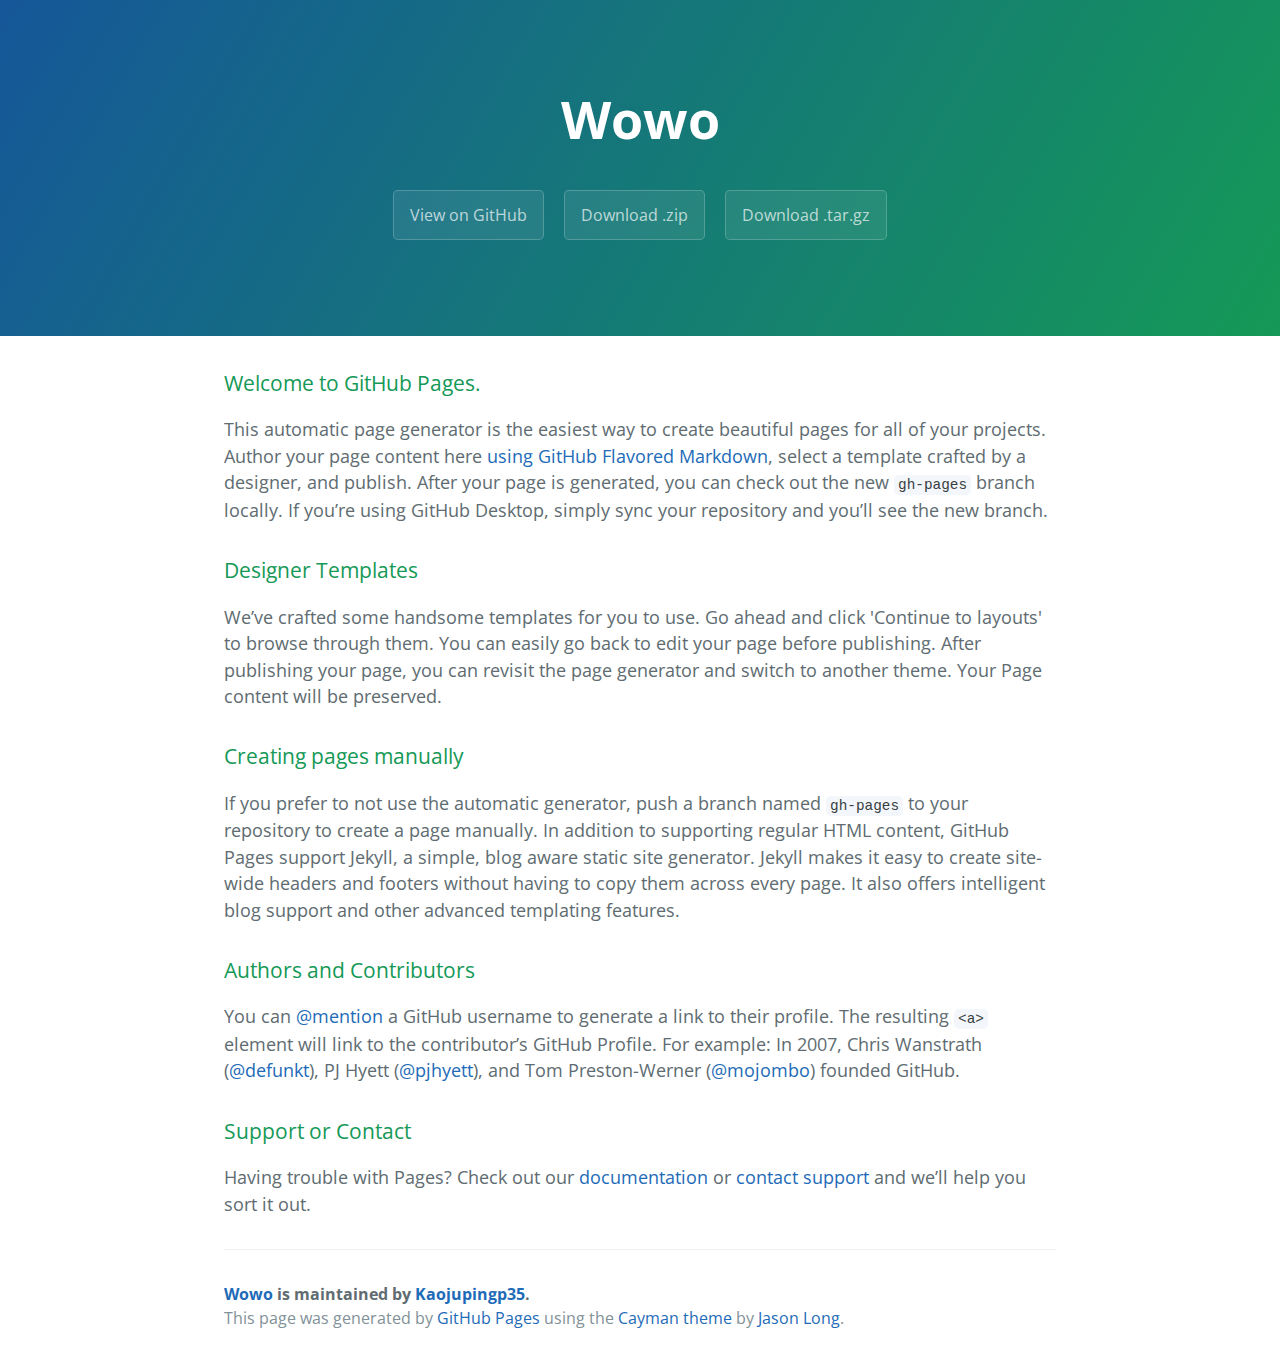
==== index.html @ 84915ab1 "Create gh-pages branch via GitHub" ====
<!DOCTYPE html>
<html lang="en-us">
  <head>
    <meta charset="UTF-8">
    <title>Wowo by Kaojupingp35</title>
    <meta name="viewport" content="width=device-width, initial-scale=1">
    <link rel="stylesheet" type="text/css" href="stylesheets/normalize.css" media="screen">
    <link href='https://fonts.googleapis.com/css?family=Open+Sans:400,700' rel='stylesheet' type='text/css'>
    <link rel="stylesheet" type="text/css" href="stylesheets/stylesheet.css" media="screen">
    <link rel="stylesheet" type="text/css" href="stylesheets/github-light.css" media="screen">
  </head>
  <body>
    <section class="page-header">
      <h1 class="project-name">Wowo</h1>
      <h2 class="project-tagline"></h2>
      <a href="https://github.com/Kaojupingp35/wowo" class="btn">View on GitHub</a>
      <a href="https://github.com/Kaojupingp35/wowo/zipball/master" class="btn">Download .zip</a>
      <a href="https://github.com/Kaojupingp35/wowo/tarball/master" class="btn">Download .tar.gz</a>
    </section>

    <section class="main-content">
      <h3>
<a id="welcome-to-github-pages" class="anchor" href="#welcome-to-github-pages" aria-hidden="true"><span aria-hidden="true" class="octicon octicon-link"></span></a>Welcome to GitHub Pages.</h3>

<p>This automatic page generator is the easiest way to create beautiful pages for all of your projects. Author your page content here <a href="https://guides.github.com/features/mastering-markdown/">using GitHub Flavored Markdown</a>, select a template crafted by a designer, and publish. After your page is generated, you can check out the new <code>gh-pages</code> branch locally. If you’re using GitHub Desktop, simply sync your repository and you’ll see the new branch.</p>

<h3>
<a id="designer-templates" class="anchor" href="#designer-templates" aria-hidden="true"><span aria-hidden="true" class="octicon octicon-link"></span></a>Designer Templates</h3>

<p>We’ve crafted some handsome templates for you to use. Go ahead and click 'Continue to layouts' to browse through them. You can easily go back to edit your page before publishing. After publishing your page, you can revisit the page generator and switch to another theme. Your Page content will be preserved.</p>

<h3>
<a id="creating-pages-manually" class="anchor" href="#creating-pages-manually" aria-hidden="true"><span aria-hidden="true" class="octicon octicon-link"></span></a>Creating pages manually</h3>

<p>If you prefer to not use the automatic generator, push a branch named <code>gh-pages</code> to your repository to create a page manually. In addition to supporting regular HTML content, GitHub Pages support Jekyll, a simple, blog aware static site generator. Jekyll makes it easy to create site-wide headers and footers without having to copy them across every page. It also offers intelligent blog support and other advanced templating features.</p>

<h3>
<a id="authors-and-contributors" class="anchor" href="#authors-and-contributors" aria-hidden="true"><span aria-hidden="true" class="octicon octicon-link"></span></a>Authors and Contributors</h3>

<p>You can <a href="https://help.github.com/articles/basic-writing-and-formatting-syntax/#mentioning-users-and-teams" class="user-mention">@mention</a> a GitHub username to generate a link to their profile. The resulting <code>&lt;a&gt;</code> element will link to the contributor’s GitHub Profile. For example: In 2007, Chris Wanstrath (<a href="https://github.com/defunkt" class="user-mention">@defunkt</a>), PJ Hyett (<a href="https://github.com/pjhyett" class="user-mention">@pjhyett</a>), and Tom Preston-Werner (<a href="https://github.com/mojombo" class="user-mention">@mojombo</a>) founded GitHub.</p>

<h3>
<a id="support-or-contact" class="anchor" href="#support-or-contact" aria-hidden="true"><span aria-hidden="true" class="octicon octicon-link"></span></a>Support or Contact</h3>

<p>Having trouble with Pages? Check out our <a href="https://help.github.com/pages">documentation</a> or <a href="https://github.com/contact">contact support</a> and we’ll help you sort it out.</p>

      <footer class="site-footer">
        <span class="site-footer-owner"><a href="https://github.com/Kaojupingp35/wowo">Wowo</a> is maintained by <a href="https://github.com/Kaojupingp35">Kaojupingp35</a>.</span>

        <span class="site-footer-credits">This page was generated by <a href="https://pages.github.com">GitHub Pages</a> using the <a href="https://github.com/jasonlong/cayman-theme">Cayman theme</a> by <a href="https://twitter.com/jasonlong">Jason Long</a>.</span>
      </footer>

    </section>

  
  </body>
</html>
---- stylesheets/stylesheet.css ----
* {
  box-sizing: border-box; }

body {
  padding: 0;
  margin: 0;
  font-family: "Open Sans", "Helvetica Neue", Helvetica, Arial, sans-serif;
  font-size: 16px;
  line-height: 1.5;
  color: #606c71; }

a {
  color: #1e6bb8;
  text-decoration: none; }
  a:hover {
    text-decoration: underline; }

.btn {
  display: inline-block;
  margin-bottom: 1rem;
  color: rgba(255, 255, 255, 0.7);
  background-color: rgba(255, 255, 255, 0.08);
  border-color: rgba(255, 255, 255, 0.2);
  border-style: solid;
  border-width: 1px;
  border-radius: 0.3rem;
  transition: color 0.2s, background-color 0.2s, border-color 0.2s; }
  .btn + .btn {
    margin-left: 1rem; }

.btn:hover {
  color: rgba(255, 255, 255, 0.8);
  text-decoration: none;
  background-color: rgba(255, 255, 255, 0.2);
  border-color: rgba(255, 255, 255, 0.3); }

@media screen and (min-width: 64em) {
  .btn {
    padding: 0.75rem 1rem; } }

@media screen and (min-width: 42em) and (max-width: 64em) {
  .btn {
    padding: 0.6rem 0.9rem;
    font-size: 0.9rem; } }

@media screen and (max-width: 42em) {
  .btn {
    display: block;
    width: 100%;
    padding: 0.75rem;
    font-size: 0.9rem; }
    .btn + .btn {
      margin-top: 1rem;
      margin-left: 0; } }

.page-header {
  color: #fff;
  text-align: center;
  background-color: #159957;
  background-image: linear-gradient(120deg, #155799, #159957); }

@media screen and (min-width: 64em) {
  .page-header {
    padding: 5rem 6rem; } }

@media screen and (min-width: 42em) and (max-width: 64em) {
  .page-header {
    padding: 3rem 4rem; } }

@media screen and (max-width: 42em) {
  .page-header {
    padding: 2rem 1rem; } }

.project-name {
  margin-top: 0;
  margin-bottom: 0.1rem; }

@media screen and (min-width: 64em) {
  .project-name {
    font-size: 3.25rem; } }

@media screen and (min-width: 42em) and (max-width: 64em) {
  .project-name {
    font-size: 2.25rem; } }

@media screen and (max-width: 42em) {
  .project-name {
    font-size: 1.75rem; } }

.project-tagline {
  margin-bottom: 2rem;
  font-weight: normal;
  opacity: 0.7; }

@media screen and (min-width: 64em) {
  .project-tagline {
    font-size: 1.25rem; } }

@media screen and (min-width: 42em) and (max-width: 64em) {
  .project-tagline {
    font-size: 1.15rem; } }

@media screen and (max-width: 42em) {
  .project-tagline {
    font-size: 1rem; } }

.main-content :first-child {
  margin-top: 0; }
.main-content img {
  max-width: 100%; }
.main-content h1, .main-content h2, .main-content h3, .main-content h4, .main-content h5, .main-content h6 {
  margin-top: 2rem;
  margin-bottom: 1rem;
  font-weight: normal;
  color: #159957; }
.main-content p {
  margin-bottom: 1em; }
.main-content code {
  padding: 2px 4px;
  font-family: Consolas, "Liberation Mono", Menlo, Courier, monospace;
  font-size: 0.9rem;
  color: #383e41;
  background-color: #f3f6fa;
  border-radius: 0.3rem; }
.main-content pre {
  padding: 0.8rem;
  margin-top: 0;
  margin-bottom: 1rem;
  font: 1rem Consolas, "Liberation Mono", Menlo, Courier, monospace;
  color: #567482;
  word-wrap: normal;
  background-color: #f3f6fa;
  border: solid 1px #dce6f0;
  border-radius: 0.3rem; }
  .main-content pre > code {
    padding: 0;
    margin: 0;
    font-size: 0.9rem;
    color: #567482;
    word-break: normal;
    white-space: pre;
    background: transparent;
    border: 0; }
.main-content .highlight {
  margin-bottom: 1rem; }
  .main-content .highlight pre {
    margin-bottom: 0;
    word-break: normal; }
.main-content .highlight pre, .main-content pre {
  padding: 0.8rem;
  overflow: auto;
  font-size: 0.9rem;
  line-height: 1.45;
  border-radius: 0.3rem; }
.main-content pre code, .main-content pre tt {
  display: inline;
  max-width: initial;
  padding: 0;
  margin: 0;
  overflow: initial;
  line-height: inherit;
  word-wrap: normal;
  background-color: transparent;
  border: 0; }
  .main-content pre code:before, .main-content pre code:after, .main-content pre tt:before, .main-content pre tt:after {
    content: normal; }
.main-content ul, .main-content ol {
  margin-top: 0; }
.main-content blockquote {
  padding: 0 1rem;
  margin-left: 0;
  color: #819198;
  border-left: 0.3rem solid #dce6f0; }
  .main-content blockquote > :first-child {
    margin-top: 0; }
  .main-content blockquote > :last-child {
    margin-bottom: 0; }
.main-content table {
  display: block;
  width: 100%;
  overflow: auto;
  word-break: normal;
  word-break: keep-all; }
  .main-content table th {
    font-weight: bold; }
  .main-content table th, .main-content table td {
    padding: 0.5rem 1rem;
    border: 1px solid #e9ebec; }
.main-content dl {
  padding: 0; }
  .main-content dl dt {
    padding: 0;
    margin-top: 1rem;
    font-size: 1rem;
    font-weight: bold; }
  .main-content dl dd {
    padding: 0;
    margin-bottom: 1rem; }
.main-content hr {
  height: 2px;
  padding: 0;
  margin: 1rem 0;
  background-color: #eff0f1;
  border: 0; }

@media screen and (min-width: 64em) {
  .main-content {
    max-width: 64rem;
    padding: 2rem 6rem;
    margin: 0 auto;
    font-size: 1.1rem; } }

@media screen and (min-width: 42em) and (max-width: 64em) {
  .main-content {
    padding: 2rem 4rem;
    font-size: 1.1rem; } }

@media screen and (max-width: 42em) {
  .main-content {
    padding: 2rem 1rem;
    font-size: 1rem; } }

.site-footer {
  padding-top: 2rem;
  margin-top: 2rem;
  border-top: solid 1px #eff0f1; }

.site-footer-owner {
  display: block;
  font-weight: bold; }

.site-footer-credits {
  color: #819198; }

@media screen and (min-width: 64em) {
  .site-footer {
    font-size: 1rem; } }

@media screen and (min-width: 42em) and (max-width: 64em) {
  .site-footer {
    font-size: 1rem; } }

@media screen and (max-width: 42em) {
  .site-footer {
    font-size: 0.9rem; } }
---- stylesheets/github-light.css ----
/*
The MIT License (MIT)

Copyright (c) 2015 GitHub, Inc.

Permission is hereby granted, free of charge, to any person obtaining a copy
of this software and associated documentation files (the "Software"), to deal
in the Software without restriction, including without limitation the rights
to use, copy, modify, merge, publish, distribute, sublicense, and/or sell
copies of the Software, and to permit persons to whom the Software is
furnished to do so, subject to the following conditions:

The above copyright notice and this permission notice shall be included in all
copies or substantial portions of the Software.

THE SOFTWARE IS PROVIDED "AS IS", WITHOUT WARRANTY OF ANY KIND, EXPRESS OR
IMPLIED, INCLUDING BUT NOT LIMITED TO THE WARRANTIES OF MERCHANTABILITY,
FITNESS FOR A PARTICULAR PURPOSE AND NONINFRINGEMENT. IN NO EVENT SHALL THE
AUTHORS OR COPYRIGHT HOLDERS BE LIABLE FOR ANY CLAIM, DAMAGES OR OTHER
LIABILITY, WHETHER IN AN ACTION OF CONTRACT, TORT OR OTHERWISE, ARISING FROM,
OUT OF OR IN CONNECTION WITH THE SOFTWARE OR THE USE OR OTHER DEALINGS IN THE
SOFTWARE.

*/

.pl-c /* comment */ {
  color: #969896;
}

.pl-c1      /* constant, markup.raw, meta.diff.header, meta.module-reference, meta.property-name, support, support.constant, support.variable, variable.other.constant */,
.pl-s .pl-v /* string variable */ {
  color: #0086b3;
}

.pl-e  /* entity */,
.pl-en /* entity.name */ {
  color: #795da3;
}

.pl-s .pl-s1 /* string source */,
.pl-smi      /* storage.modifier.import, storage.modifier.package, storage.type.java, variable.other, variable.parameter.function */ {
  color: #333;
}

.pl-ent /* entity.name.tag */ {
  color: #63a35c;
}

.pl-k /* keyword, storage, storage.type */ {
  color: #a71d5d;
}

.pl-pds              /* punctuation.definition.string, string.regexp.character-class */,
.pl-s                /* string */,
.pl-s .pl-pse .pl-s1 /* string punctuation.section.embedded source */,
.pl-sr               /* string.regexp */,
.pl-sr .pl-cce       /* string.regexp constant.character.escape */,
.pl-sr .pl-sra       /* string.regexp string.regexp.arbitrary-repitition */,
.pl-sr .pl-sre       /* string.regexp source.ruby.embedded */ {
  color: #183691;
}

.pl-v /* variable */ {
  color: #ed6a43;
}

.pl-id /* invalid.deprecated */ {
  color: #b52a1d;
}

.pl-ii /* invalid.illegal */ {
  background-color: #b52a1d;
  color: #f8f8f8;
}

.pl-sr .pl-cce /* string.regexp constant.character.escape */ {
  color: #63a35c;
  font-weight: bold;
}

.pl-ml /* markup.list */ {
  color: #693a17;
}

.pl-mh        /* markup.heading */,
.pl-mh .pl-en /* markup.heading entity.name */,
.pl-ms        /* meta.separator */ {
  color: #1d3e81;
  font-weight: bold;
}

.pl-mq /* markup.quote */ {
  color: #008080;
}

.pl-mi /* markup.italic */ {
  color: #333;
  font-style: italic;
}

.pl-mb /* markup.bold */ {
  color: #333;
  font-weight: bold;
}

.pl-md /* markup.deleted, meta.diff.header.from-file */ {
  background-color: #ffecec;
  color: #bd2c00;
}

.pl-mi1 /* markup.inserted, meta.diff.header.to-file */ {
  background-color: #eaffea;
  color: #55a532;
}

.pl-mdr /* meta.diff.range */ {
  color: #795da3;
  font-weight: bold;
}

.pl-mo /* meta.output */ {
  color: #1d3e81;
}
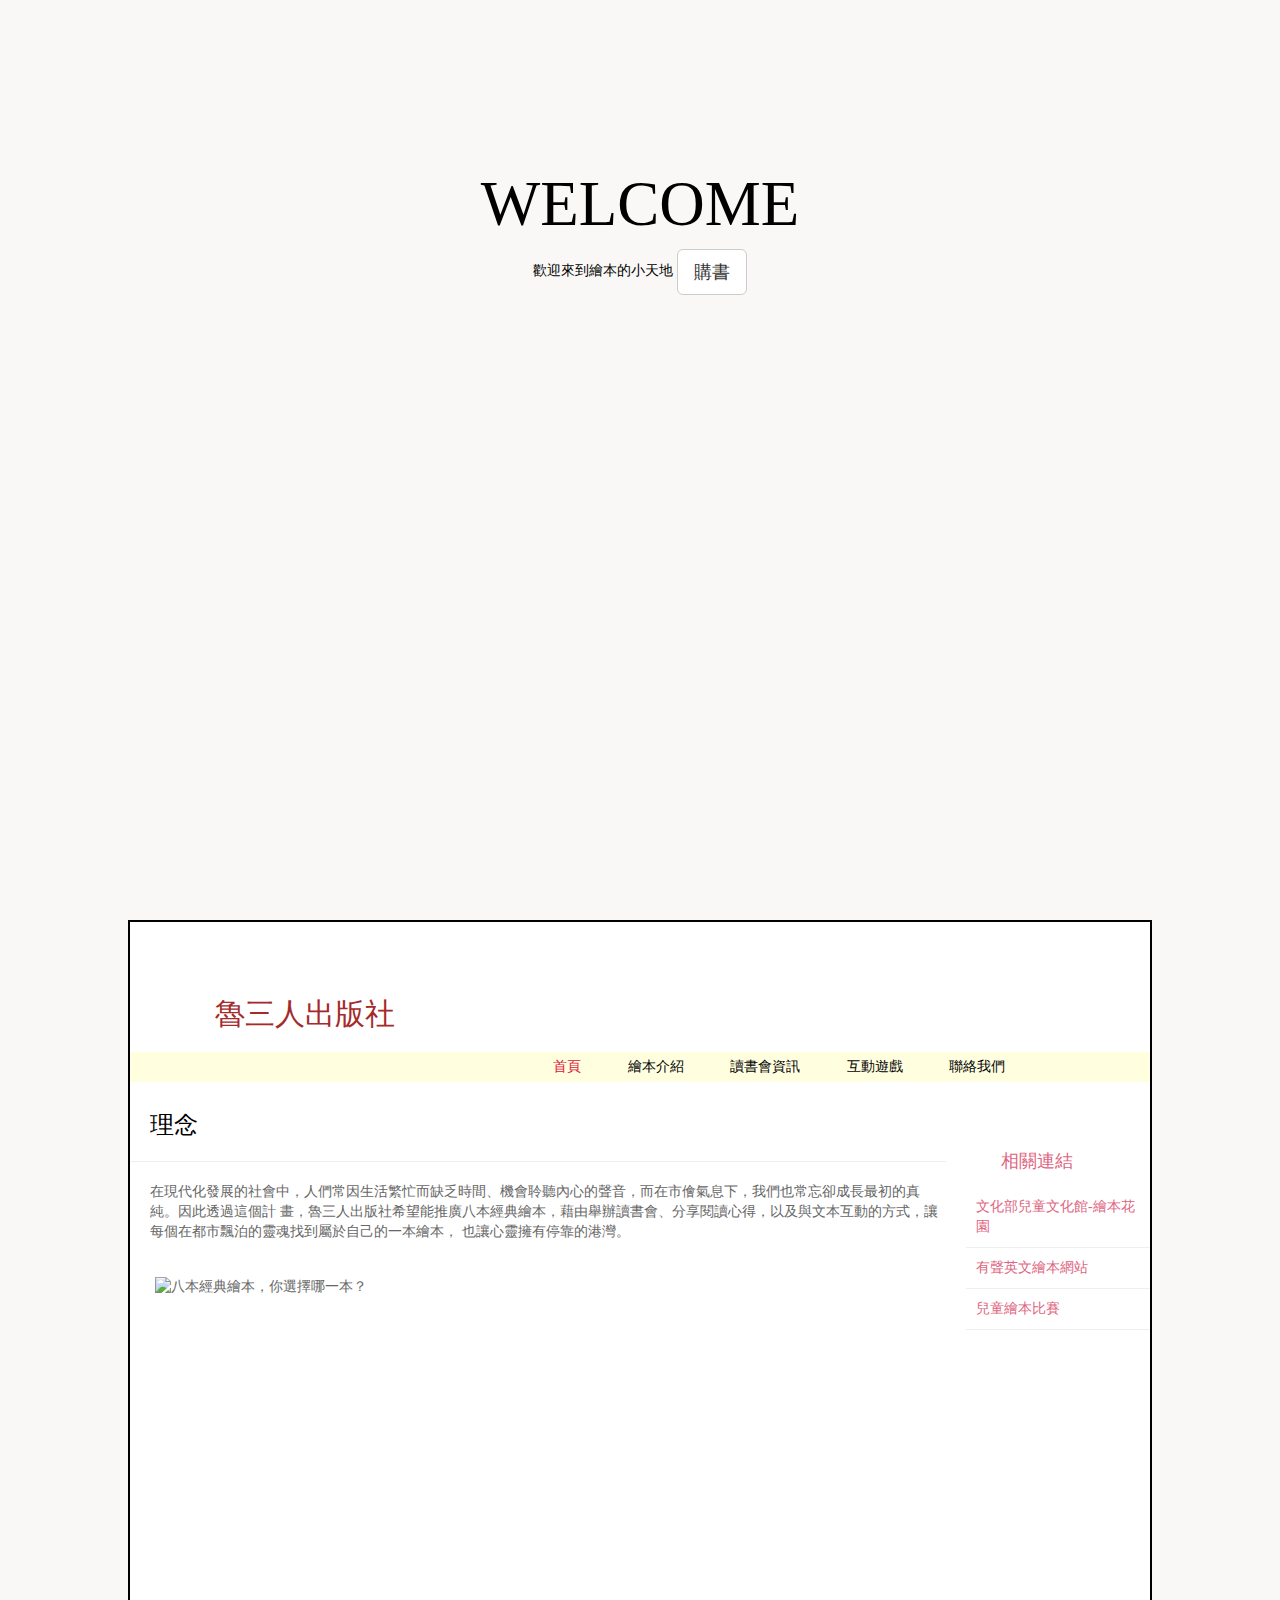
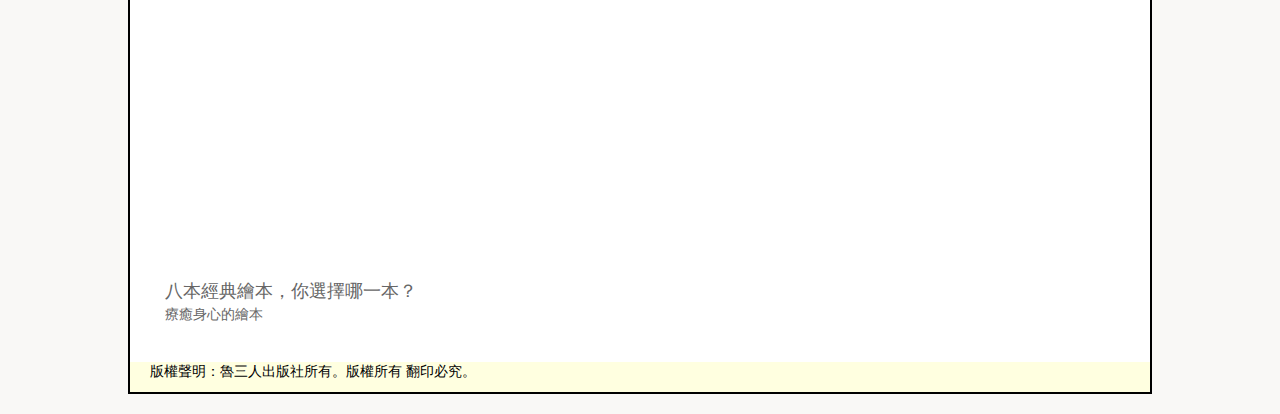
==== commit e57b7285: "Add files via upload" ====
--- a/index.html
+++ b/index.html
@@ -1,57 +1,84 @@
-<!DOCTYPE html>
-<html lang="en-us">
-  <head>
-    <meta charset="UTF-8">
-    <title>Wowo by Kaojupingp35</title>
-    <meta name="viewport" content="width=device-width, initial-scale=1">
-    <link rel="stylesheet" type="text/css" href="stylesheets/normalize.css" media="screen">
-    <link href='https://fonts.googleapis.com/css?family=Open+Sans:400,700' rel='stylesheet' type='text/css'>
-    <link rel="stylesheet" type="text/css" href="stylesheets/stylesheet.css" media="screen">
-    <link rel="stylesheet" type="text/css" href="stylesheets/github-light.css" media="screen">
-  </head>
-  <body>
-    <section class="page-header">
-      <h1 class="project-name">Wowo</h1>
-      <h2 class="project-tagline"></h2>
-      <a href="https://github.com/Kaojupingp35/wowo" class="btn">View on GitHub</a>
-      <a href="https://github.com/Kaojupingp35/wowo/zipball/master" class="btn">Download .zip</a>
-      <a href="https://github.com/Kaojupingp35/wowo/tarball/master" class="btn">Download .tar.gz</a>
-    </section>
-
-    <section class="main-content">
-      <h3>
-<a id="welcome-to-github-pages" class="anchor" href="#welcome-to-github-pages" aria-hidden="true"><span aria-hidden="true" class="octicon octicon-link"></span></a>Welcome to GitHub Pages.</h3>
-
-<p>This automatic page generator is the easiest way to create beautiful pages for all of your projects. Author your page content here <a href="https://guides.github.com/features/mastering-markdown/">using GitHub Flavored Markdown</a>, select a template crafted by a designer, and publish. After your page is generated, you can check out the new <code>gh-pages</code> branch locally. If you’re using GitHub Desktop, simply sync your repository and you’ll see the new branch.</p>
-
-<h3>
-<a id="designer-templates" class="anchor" href="#designer-templates" aria-hidden="true"><span aria-hidden="true" class="octicon octicon-link"></span></a>Designer Templates</h3>
-
-<p>We’ve crafted some handsome templates for you to use. Go ahead and click 'Continue to layouts' to browse through them. You can easily go back to edit your page before publishing. After publishing your page, you can revisit the page generator and switch to another theme. Your Page content will be preserved.</p>
-
-<h3>
-<a id="creating-pages-manually" class="anchor" href="#creating-pages-manually" aria-hidden="true"><span aria-hidden="true" class="octicon octicon-link"></span></a>Creating pages manually</h3>
-
-<p>If you prefer to not use the automatic generator, push a branch named <code>gh-pages</code> to your repository to create a page manually. In addition to supporting regular HTML content, GitHub Pages support Jekyll, a simple, blog aware static site generator. Jekyll makes it easy to create site-wide headers and footers without having to copy them across every page. It also offers intelligent blog support and other advanced templating features.</p>
-
-<h3>
-<a id="authors-and-contributors" class="anchor" href="#authors-and-contributors" aria-hidden="true"><span aria-hidden="true" class="octicon octicon-link"></span></a>Authors and Contributors</h3>
-
-<p>You can <a href="https://help.github.com/articles/basic-writing-and-formatting-syntax/#mentioning-users-and-teams" class="user-mention">@mention</a> a GitHub username to generate a link to their profile. The resulting <code>&lt;a&gt;</code> element will link to the contributor’s GitHub Profile. For example: In 2007, Chris Wanstrath (<a href="https://github.com/defunkt" class="user-mention">@defunkt</a>), PJ Hyett (<a href="https://github.com/pjhyett" class="user-mention">@pjhyett</a>), and Tom Preston-Werner (<a href="https://github.com/mojombo" class="user-mention">@mojombo</a>) founded GitHub.</p>
-
-<h3>
-<a id="support-or-contact" class="anchor" href="#support-or-contact" aria-hidden="true"><span aria-hidden="true" class="octicon octicon-link"></span></a>Support or Contact</h3>
-
-<p>Having trouble with Pages? Check out our <a href="https://help.github.com/pages">documentation</a> or <a href="https://github.com/contact">contact support</a> and we’ll help you sort it out.</p>
-
-      <footer class="site-footer">
-        <span class="site-footer-owner"><a href="https://github.com/Kaojupingp35/wowo">Wowo</a> is maintained by <a href="https://github.com/Kaojupingp35">Kaojupingp35</a>.</span>
-
-        <span class="site-footer-credits">This page was generated by <a href="https://pages.github.com">GitHub Pages</a> using the <a href="https://github.com/jasonlong/cayman-theme">Cayman theme</a> by <a href="https://twitter.com/jasonlong">Jason Long</a>.</span>
-      </footer>
-
-    </section>
-
-  
-  </body>
-</html>
+<html>
+
+<head>
+    <meta charset="UTF-8">
+    <meta name="viewport" content="width=device-width, initial-scale=1, maximum-scale=1.0">
+    <meta http-equiv="X-UA-Compatible" content="IE=edge">
+    <meta name="renderer" content="webkit">
+    <title>title</title>
+    <link rel="stylesheet" href="http://maxcdn.bootstrapcdn.com/bootstrap/3.3.4/css/bootstrap.min.css">
+    <link rel="stylesheet" href="style.css">
+
+
+    <div class="jumbotron">
+        <div class="container">
+            <h1> WELCOME </h1>
+            <p1> 歡迎來到繪本的小天地 </p1>
+            <button class="btn btn-default btn-lg"> 購書 </button>
+        </div>
+    </div>
+</head>
+
+<body>
+    <div class="wrapper">
+
+        <header>
+            <h2> 魯三人出版社 </h2>
+            <nav>
+                <ul>
+                    <li class="active"><a href="#" class="current">首頁</a></li>
+                    <li><a href="0608.html">繪本介紹</a></li>
+                    <li><a href="0609.html">讀書會資訊</a></li>
+                    <li><a href="0610.html">互動遊戲</a></li>
+                    <li><a href="mailto: polly33355578@gmail.com ">聯絡我們</a></li>
+                </ul>
+            </nav>
+        </header>
+
+        <section class="courses">
+
+
+            <div class="page-header">
+                <h3>理念</h3>
+                <small></small>
+            </div>
+            <p>在現代化發展的社會中，人們常因生活繁忙而缺乏時間、機會聆聽內心的聲音，而在市儈氣息下，我們也常忘卻成長最初的真純。因此透過這個計 畫，魯三人出版社希望能推廣八本經典繪本，藉由舉辦讀書會、分享閱讀心得，以及與文本互動的方式，讓每個在都市飄泊的靈魂找到屬於自己的一本繪本， 也讓心靈擁有停靠的港灣。 </p>
+
+            <article>
+                <figure><img src="images/8.jpg" alt="八本經典繪本，你選擇哪一本？">
+                    
+                </figure>
+                 <hgroup>
+                    <h4>八本經典繪本，你選擇哪一本？</h4>
+                    <h5> 療癒身心的繪本 </h5>
+                </hgroup>
+               
+
+            </article>
+            
+        </section>
+
+
+
+
+        <aside>
+            <section class="相關連結">
+                <h4>相關連結</h4>
+                <a href="http://children.moc.gov.tw/garden/">文化部兒童文化館-繪本花園</a>
+                <a href="http://www.uniteforliteracy.com/">有聲英文繪本網站</a>
+                <a href="https://www.nncf.org/news/2016/04/19/2413?gclid=CjwKEAjw4dm6BRCQhtzl6Z6N4i0SJADFPu1njq4rRXFMUmB-Zomzwd8QyU9qabZzPapmSKyfPgrCvxoCvFvw_wcB">兒童繪本比賽</a>
+            </section>
+        </aside>
+
+        <footer>
+            版權聲明：魯三人出版社所有。版權所有 翻印必究。
+        </footer>
+
+
+        <script src="https://cdnjs.cloudflare.com/ajax/libs/jquery/1.12.4/jquery.min.js"></script>
+        <script src="http://maxcdn.bootstrapcdn.com/bootstrap/3.3.6/js/bootstrap.min.js"></script>
+</div>
+</body>
+
+
+</html>
--- a/style.css
+++ b/style.css
@@ -0,0 +1,131 @@
+
+.jumbotron{
+    background: url(http://www.zwtuu.com.cn/uploads/allimg/100802/19145Q354-0.jpg);
+    height: 100vh;
+    background-size: cover;
+    text-align: center;
+    color: black;
+    font-family:  Microsoft JhengHei;
+    padding: 150px;
+    margin-bottom: 0px;
+}
+
+
+
+header,section,footer,nav,article,aside,figure,figcaption{display: block ; font-family:Microsoft JhengHei;}
+body{
+    color: #666666;
+    background-color: #f9f8f6;
+    background-image: url(images/n.jpg);
+    background-position: center;
+    margin: 0px;}
+
+.wrapper{
+    height: auto;
+    width: 80%;
+    margin: 20px auto 20px auto;
+    border: 2px solid #000000;
+    background-color: #ffffff;}
+
+header{
+    height: 150px;
+    background-image: url(images/img.jpg);}
+h2{
+    font-family:  Microsoft JhengHei;
+    padding-top: 75px;
+    text-indent: 85px;
+    width: 940px;
+    height: 130px;
+    margin: 0px;
+    color: brown}
+
+nav,footer{
+    clear: both;
+    color: #ffffff;
+    background-color: lightyellow;
+    height: 30px;}
+
+nav ul{
+    margin: 0px;
+    padding: 5px 0px 5px 420px;}
+
+nav li{
+    display: inline;
+    margin-right: 40px;}
+
+nav li a{
+    color: black; }
+
+nav li a:hover, nav li a.current {color: crimson;}
+
+h3{
+    font-family:  Microsoft JhengHei;
+    height: 30px;
+    padding-left: 20px;
+    color: black}
+p{
+    font-family:  Microsoft JhengHei;
+    padding-left: 20px;}
+
+li{
+    display: inline;
+    margin: 0px 3px;}
+
+section.courses{
+    
+    float: left;
+    width: 80%;
+    height: 600px
+    border-right: 1px solid #eeeeee}
+
+article{
+    clear: both;
+    overflow: auto;
+    width: 100%;}
+
+hgroup{
+    margin-bottom: 40px;}
+
+figure{
+    display: left;
+    width: 750px;
+    height: 560px;
+    padding: 5px;
+    margin: 20px;
+   }
+
+
+
+aside{
+    width: 20%;
+    padding: 0px 0px 0px 20px;
+    float: left;
+}
+
+aside section a{
+    display: block;
+    padding: 10px;
+    border-bottom: 1px solid #eeeeee;}
+
+aside section a:hover{
+    color:  #985d6a;
+    background-color:  #efefef}
+a{
+    color:  #de6581;
+    text-decoration: none;}
+
+
+h4,h5{font-weight: normal;}
+h4{margin: 50px 0px 5px 35px;
+padding: 0px;}
+h5{margin: 0px 0px 10px 35px;}
+
+aside h4{
+    padding: 30px 0px 10px 0px;
+    color: #de6581;
+}
+
+footer{
+    color: black;
+    padding-left: 20px;
+}